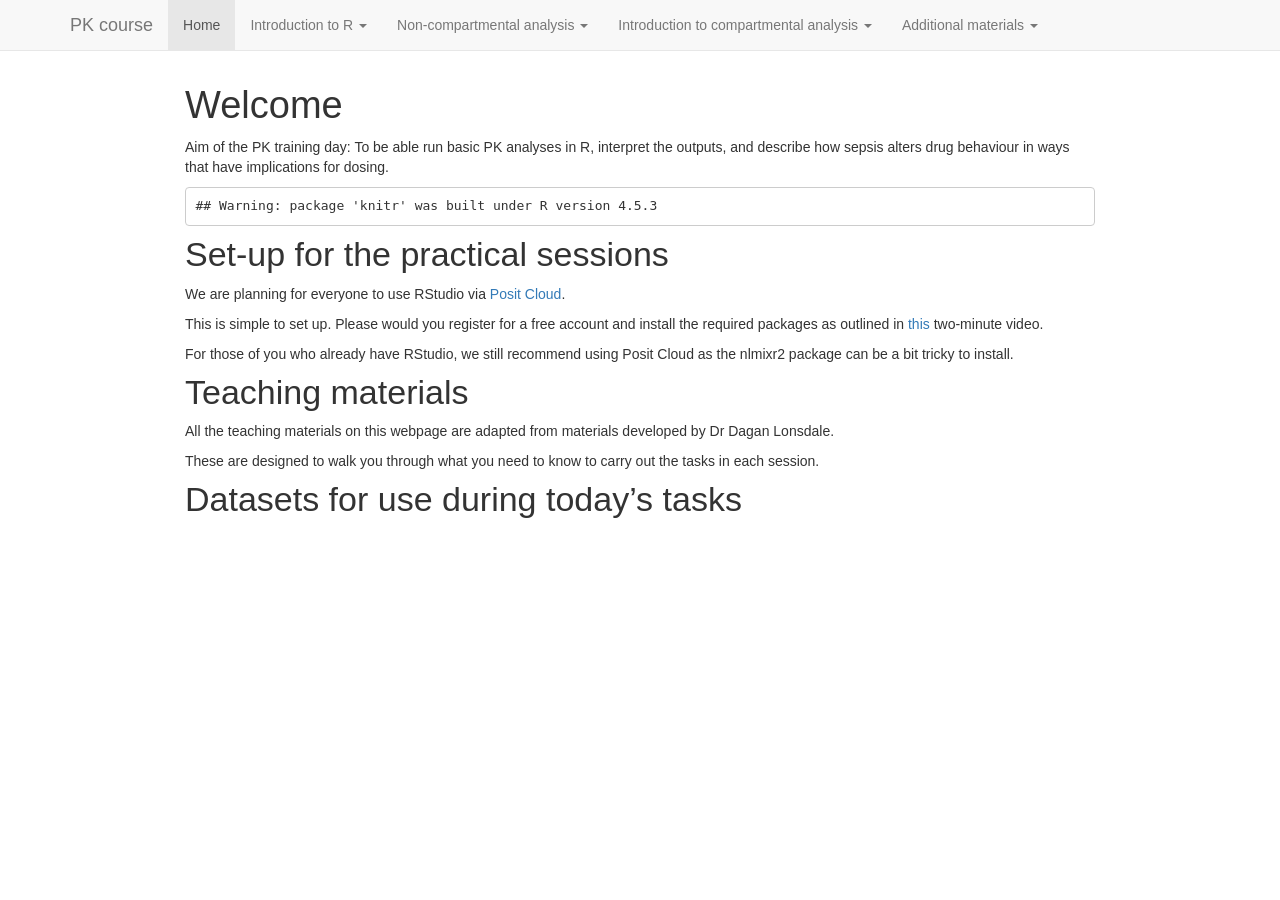
==== docs/index.html @ bf96cb99 "220626_3" ====
<!DOCTYPE html>

<html>

<head>

<meta charset="utf-8" />
<meta name="generator" content="pandoc" />
<meta http-equiv="X-UA-Compatible" content="IE=EDGE" />




<title>Welcome</title>

<script src="site_libs/header-attrs-2.31/header-attrs.js"></script>
<script src="site_libs/jquery-3.6.0/jquery-3.6.0.min.js"></script>
<meta name="viewport" content="width=device-width, initial-scale=1" />
<link href="site_libs/bootstrap-3.3.5/css/bootstrap.min.css" rel="stylesheet" />
<script src="site_libs/bootstrap-3.3.5/js/bootstrap.min.js"></script>
<script src="site_libs/bootstrap-3.3.5/shim/html5shiv.min.js"></script>
<script src="site_libs/bootstrap-3.3.5/shim/respond.min.js"></script>
<style>h1 {font-size: 34px;}
       h1.title {font-size: 38px;}
       h2 {font-size: 30px;}
       h3 {font-size: 24px;}
       h4 {font-size: 18px;}
       h5 {font-size: 16px;}
       h6 {font-size: 12px;}
       code {color: inherit; background-color: rgba(0, 0, 0, 0.04);}
       pre:not([class]) { background-color: white }</style>
<script src="site_libs/navigation-1.1/tabsets.js"></script>
<link href="site_libs/highlightjs-9.12.0/default.css" rel="stylesheet" />
<script src="site_libs/highlightjs-9.12.0/highlight.js"></script>

<style type="text/css">
  code{white-space: pre-wrap;}
  span.smallcaps{font-variant: small-caps;}
  span.underline{text-decoration: underline;}
  div.column{display: inline-block; vertical-align: top; width: 50%;}
  div.hanging-indent{margin-left: 1.5em; text-indent: -1.5em;}
  ul.task-list{list-style: none;}
    </style>

<style type="text/css">code{white-space: pre;}</style>
<script type="text/javascript">
if (window.hljs) {
  hljs.configure({languages: []});
  hljs.initHighlightingOnLoad();
  if (document.readyState && document.readyState === "complete") {
    window.setTimeout(function() { hljs.initHighlighting(); }, 0);
  }
}
</script>









<style type = "text/css">
.main-container {
  max-width: 940px;
  margin-left: auto;
  margin-right: auto;
}
img {
  max-width:100%;
}
.tabbed-pane {
  padding-top: 12px;
}
.html-widget {
  margin-bottom: 20px;
}
button.code-folding-btn:focus {
  outline: none;
}
summary {
  display: list-item;
}
details > summary > p:only-child {
  display: inline;
}
pre code {
  padding: 0;
}
</style>


<style type="text/css">
.dropdown-submenu {
  position: relative;
}
.dropdown-submenu>.dropdown-menu {
  top: 0;
  left: 100%;
  margin-top: -6px;
  margin-left: -1px;
  border-radius: 0 6px 6px 6px;
}
.dropdown-submenu:hover>.dropdown-menu {
  display: block;
}
.dropdown-submenu>a:after {
  display: block;
  content: " ";
  float: right;
  width: 0;
  height: 0;
  border-color: transparent;
  border-style: solid;
  border-width: 5px 0 5px 5px;
  border-left-color: #cccccc;
  margin-top: 5px;
  margin-right: -10px;
}
.dropdown-submenu:hover>a:after {
  border-left-color: #adb5bd;
}
.dropdown-submenu.pull-left {
  float: none;
}
.dropdown-submenu.pull-left>.dropdown-menu {
  left: -100%;
  margin-left: 10px;
  border-radius: 6px 0 6px 6px;
}
</style>

<script type="text/javascript">
// manage active state of menu based on current page
$(document).ready(function () {
  // active menu anchor
  href = window.location.pathname
  href = href.substr(href.lastIndexOf('/') + 1)
  if (href === "")
    href = "index.html";
  var menuAnchor = $('a[href="' + href + '"]');

  // mark the anchor link active (and if it's in a dropdown, also mark that active)
  var dropdown = menuAnchor.closest('li.dropdown');
  if (window.bootstrap) { // Bootstrap 4+
    menuAnchor.addClass('active');
    dropdown.find('> .dropdown-toggle').addClass('active');
  } else { // Bootstrap 3
    menuAnchor.parent().addClass('active');
    dropdown.addClass('active');
  }

  // Navbar adjustments
  var navHeight = $(".navbar").first().height() + 15;
  var style = document.createElement('style');
  var pt = "padding-top: " + navHeight + "px; ";
  var mt = "margin-top: -" + navHeight + "px; ";
  var css = "";
  // offset scroll position for anchor links (for fixed navbar)
  for (var i = 1; i <= 6; i++) {
    css += ".section h" + i + "{ " + pt + mt + "}\n";
  }
  style.innerHTML = "body {" + pt + "padding-bottom: 40px; }\n" + css;
  document.head.appendChild(style);
});
</script>

<!-- tabsets -->

<style type="text/css">
.tabset-dropdown > .nav-tabs {
  display: inline-table;
  max-height: 500px;
  min-height: 44px;
  overflow-y: auto;
  border: 1px solid #ddd;
  border-radius: 4px;
}

.tabset-dropdown > .nav-tabs > li.active:before, .tabset-dropdown > .nav-tabs.nav-tabs-open:before {
  content: "\e259";
  font-family: 'Glyphicons Halflings';
  display: inline-block;
  padding: 10px;
  border-right: 1px solid #ddd;
}

.tabset-dropdown > .nav-tabs.nav-tabs-open > li.active:before {
  content: "\e258";
  font-family: 'Glyphicons Halflings';
  border: none;
}

.tabset-dropdown > .nav-tabs > li.active {
  display: block;
}

.tabset-dropdown > .nav-tabs > li > a,
.tabset-dropdown > .nav-tabs > li > a:focus,
.tabset-dropdown > .nav-tabs > li > a:hover {
  border: none;
  display: inline-block;
  border-radius: 4px;
  background-color: transparent;
}

.tabset-dropdown > .nav-tabs.nav-tabs-open > li {
  display: block;
  float: none;
}

.tabset-dropdown > .nav-tabs > li {
  display: none;
}
</style>

<!-- code folding -->




</head>

<body>


<div class="container-fluid main-container">




<div class="navbar navbar-default  navbar-fixed-top" role="navigation">
  <div class="container">
    <div class="navbar-header">
      <button type="button" class="navbar-toggle collapsed" data-toggle="collapse" data-bs-toggle="collapse" data-target="#navbar" data-bs-target="#navbar">
        <span class="icon-bar"></span>
        <span class="icon-bar"></span>
        <span class="icon-bar"></span>
      </button>
      <a class="navbar-brand" href="index.html">PK course</a>
    </div>
    <div id="navbar" class="navbar-collapse collapse">
      <ul class="nav navbar-nav">
        <li>
  <a href="index.html">Home</a>
</li>
<li class="dropdown">
  <a href="#" class="dropdown-toggle" data-toggle="dropdown" role="button" data-bs-toggle="dropdown" aria-expanded="false">
    Introduction to R
     
    <span class="caret"></span>
  </a>
  <ul class="dropdown-menu" role="menu">
    <li>
      <a href="intro_r.html">Workbook</a>
    </li>
    <li>
      <a href="intro_r_solutions.html">Solutions</a>
    </li>
  </ul>
</li>
<li class="dropdown">
  <a href="#" class="dropdown-toggle" data-toggle="dropdown" role="button" data-bs-toggle="dropdown" aria-expanded="false">
    Non-compartmental analysis
     
    <span class="caret"></span>
  </a>
  <ul class="dropdown-menu" role="menu">
    <li>
      <a href="non_compartmental.html">Workbook</a>
    </li>
    <li>
      <a href="solutions_non_compartmental.html">Solutions</a>
    </li>
  </ul>
</li>
<li class="dropdown">
  <a href="#" class="dropdown-toggle" data-toggle="dropdown" role="button" data-bs-toggle="dropdown" aria-expanded="false">
    Introduction to compartmental analysis
     
    <span class="caret"></span>
  </a>
  <ul class="dropdown-menu" role="menu">
    <li>
      <a href="compartments.html">Compartments</a>
    </li>
    <li>
      <a href="nlmem.html">Non-linear mixed effects modelling</a>
    </li>
  </ul>
</li>
<li class="dropdown">
  <a href="#" class="dropdown-toggle" data-toggle="dropdown" role="button" data-bs-toggle="dropdown" aria-expanded="false">
    Additional materials
     
    <span class="caret"></span>
  </a>
  <ul class="dropdown-menu" role="menu">
    <li>
      <a href="model_diagnostics.html">Model diagnostics</a>
    </li>
    <li>
      <a href="covariate_analysis.html">Covariate analysis</a>
    </li>
  </ul>
</li>
      </ul>
      <ul class="nav navbar-nav navbar-right">
        
      </ul>
    </div><!--/.nav-collapse -->
  </div><!--/.container -->
</div><!--/.navbar -->

<div id="header">



<h1 class="title toc-ignore">Welcome</h1>

</div>


<p>Aim of the PK training day: To be able run basic PK analyses in R,
interpret the outputs, and describe how sepsis alters drug behaviour in
ways that have implications for dosing.</p>
<pre><code>## Warning: package &#39;knitr&#39; was built under R version 4.5.3</code></pre>
<div id="set-up-for-the-practical-sessions" class="section level1">
<h1>Set-up for the practical sessions</h1>
<p>We are planning for everyone to use RStudio via <a
href="https://posit.cloud/">Posit Cloud</a>.</p>
<p>This is simple to set up. Please would you register for a free
account and install the required packages as outlined in <a
href="https://dlonsdal.github.io/SGUL_PK_data/videos/positsetup.mp4">this</a>
two-minute video.</p>
<p>For those of you who already have RStudio, we still recommend using
Posit Cloud as the nlmixr2 package can be a bit tricky to install.</p>
</div>
<div id="teaching-materials" class="section level1">
<h1>Teaching materials</h1>
<p>All the teaching materials on this webpage are adapted from materials
developed by Dr Dagan Lonsdale.</p>
<p>These are designed to walk you through what you need to know to carry
out the tasks in each session.</p>
</div>
<div id="datasets-for-use-during-todays-tasks" class="section level1">
<h1>Datasets for use during today’s tasks</h1>
</div>




</div>

<script>

// add bootstrap table styles to pandoc tables
function bootstrapStylePandocTables() {
  $('tr.odd').parent('tbody').parent('table').addClass('table table-condensed');
}
$(document).ready(function () {
  bootstrapStylePandocTables();
});


</script>

<!-- tabsets -->

<script>
$(document).ready(function () {
  window.buildTabsets("TOC");
});

$(document).ready(function () {
  $('.tabset-dropdown > .nav-tabs > li').click(function () {
    $(this).parent().toggleClass('nav-tabs-open');
  });
});
</script>

<!-- code folding -->


<!-- dynamically load mathjax for compatibility with self-contained -->
<script>
  (function () {
    var script = document.createElement("script");
    script.type = "text/javascript";
    script.src  = "https://mathjax.rstudio.com/latest/MathJax.js?config=TeX-AMS-MML_HTMLorMML";
    document.getElementsByTagName("head")[0].appendChild(script);
  })();
</script>

</body>
</html>
---- docs/site_libs/highlightjs-9.12.0/default.css ----
.hljs-literal {
  color: #990073;
}

.hljs-number {
  color: #099;
}

.hljs-comment {
  color: #998;
  font-style: italic;
}

.hljs-keyword {
  color: #900;
  font-weight: bold;
}

.hljs-string {
  color: #d14;
}
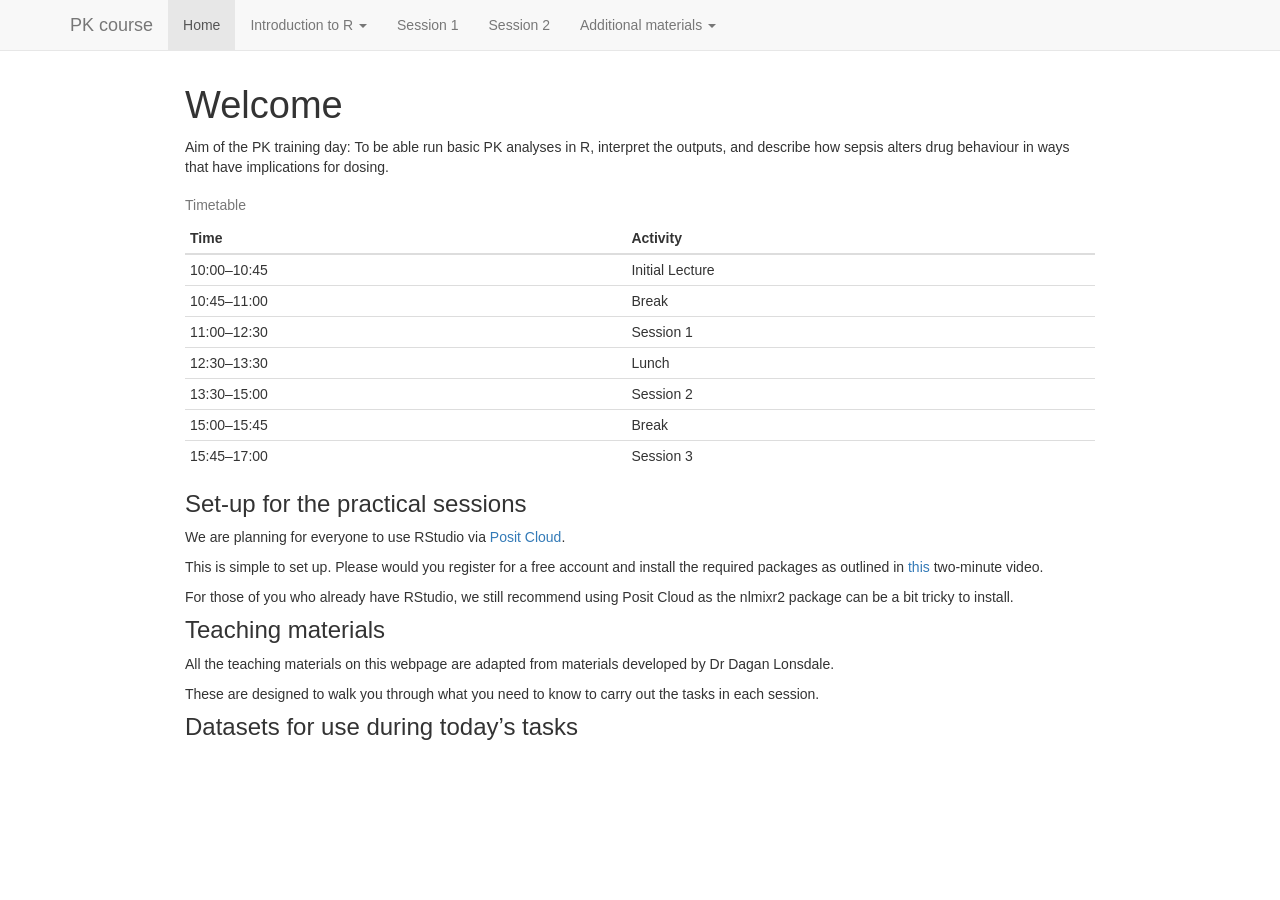
==== commit 88aab3a1: "220626_4" ====
--- a/docs/index.html
+++ b/docs/index.html
@@ -256,39 +256,15 @@
       <a href="intro_r.html">Workbook</a>
     </li>
     <li>
-      <a href="intro_r_solutions.html">Solutions</a>
+      <a href="intro_r_solutions.html">Solutions to extension exercises</a>
     </li>
   </ul>
 </li>
-<li class="dropdown">
-  <a href="#" class="dropdown-toggle" data-toggle="dropdown" role="button" data-bs-toggle="dropdown" aria-expanded="false">
-    Non-compartmental analysis
-     
-    <span class="caret"></span>
-  </a>
-  <ul class="dropdown-menu" role="menu">
-    <li>
-      <a href="non_compartmental.html">Workbook</a>
-    </li>
-    <li>
-      <a href="solutions_non_compartmental.html">Solutions</a>
-    </li>
-  </ul>
+<li>
+  <a href="solutions_non_compartmental.html">Session 1</a>
 </li>
-<li class="dropdown">
-  <a href="#" class="dropdown-toggle" data-toggle="dropdown" role="button" data-bs-toggle="dropdown" aria-expanded="false">
-    Introduction to compartmental analysis
-     
-    <span class="caret"></span>
-  </a>
-  <ul class="dropdown-menu" role="menu">
-    <li>
-      <a href="compartments.html">Compartments</a>
-    </li>
-    <li>
-      <a href="nlmem.html">Non-linear mixed effects modelling</a>
-    </li>
-  </ul>
+<li>
+  <a href="nlmem.html">Session 2</a>
 </li>
 <li class="dropdown">
   <a href="#" class="dropdown-toggle" data-toggle="dropdown" role="button" data-bs-toggle="dropdown" aria-expanded="false">
@@ -325,9 +301,47 @@
 <p>Aim of the PK training day: To be able run basic PK analyses in R,
 interpret the outputs, and describe how sepsis alters drug behaviour in
 ways that have implications for dosing.</p>
-<pre><code>## Warning: package &#39;knitr&#39; was built under R version 4.5.3</code></pre>
-<div id="set-up-for-the-practical-sessions" class="section level1">
-<h1>Set-up for the practical sessions</h1>
+<table>
+<caption>Timetable</caption>
+<thead>
+<tr class="header">
+<th align="left">Time</th>
+<th align="left">Activity</th>
+</tr>
+</thead>
+<tbody>
+<tr class="odd">
+<td align="left">10:00–10:45</td>
+<td align="left">Initial Lecture</td>
+</tr>
+<tr class="even">
+<td align="left">10:45–11:00</td>
+<td align="left">Break</td>
+</tr>
+<tr class="odd">
+<td align="left">11:00–12:30</td>
+<td align="left">Session 1</td>
+</tr>
+<tr class="even">
+<td align="left">12:30–13:30</td>
+<td align="left">Lunch</td>
+</tr>
+<tr class="odd">
+<td align="left">13:30–15:00</td>
+<td align="left">Session 2</td>
+</tr>
+<tr class="even">
+<td align="left">15:00–15:45</td>
+<td align="left">Break</td>
+</tr>
+<tr class="odd">
+<td align="left">15:45–17:00</td>
+<td align="left">Session 3</td>
+</tr>
+</tbody>
+</table>
+<div id="set-up-for-the-practical-sessions" class="section level3">
+<h3>Set-up for the practical sessions</h3>
 <p>We are planning for everyone to use RStudio via <a
 href="https://posit.cloud/">Posit Cloud</a>.</p>
 <p>This is simple to set up. Please would you register for a free
@@ -337,15 +351,15 @@
 <p>For those of you who already have RStudio, we still recommend using
 Posit Cloud as the nlmixr2 package can be a bit tricky to install.</p>
 </div>
-<div id="teaching-materials" class="section level1">
-<h1>Teaching materials</h1>
+<div id="teaching-materials" class="section level3">
+<h3>Teaching materials</h3>
 <p>All the teaching materials on this webpage are adapted from materials
 developed by Dr Dagan Lonsdale.</p>
 <p>These are designed to walk you through what you need to know to carry
 out the tasks in each session.</p>
 </div>
-<div id="datasets-for-use-during-todays-tasks" class="section level1">
-<h1>Datasets for use during today’s tasks</h1>
+<div id="datasets-for-use-during-todays-tasks" class="section level3">
+<h3>Datasets for use during today’s tasks</h3>
 </div>
 
 
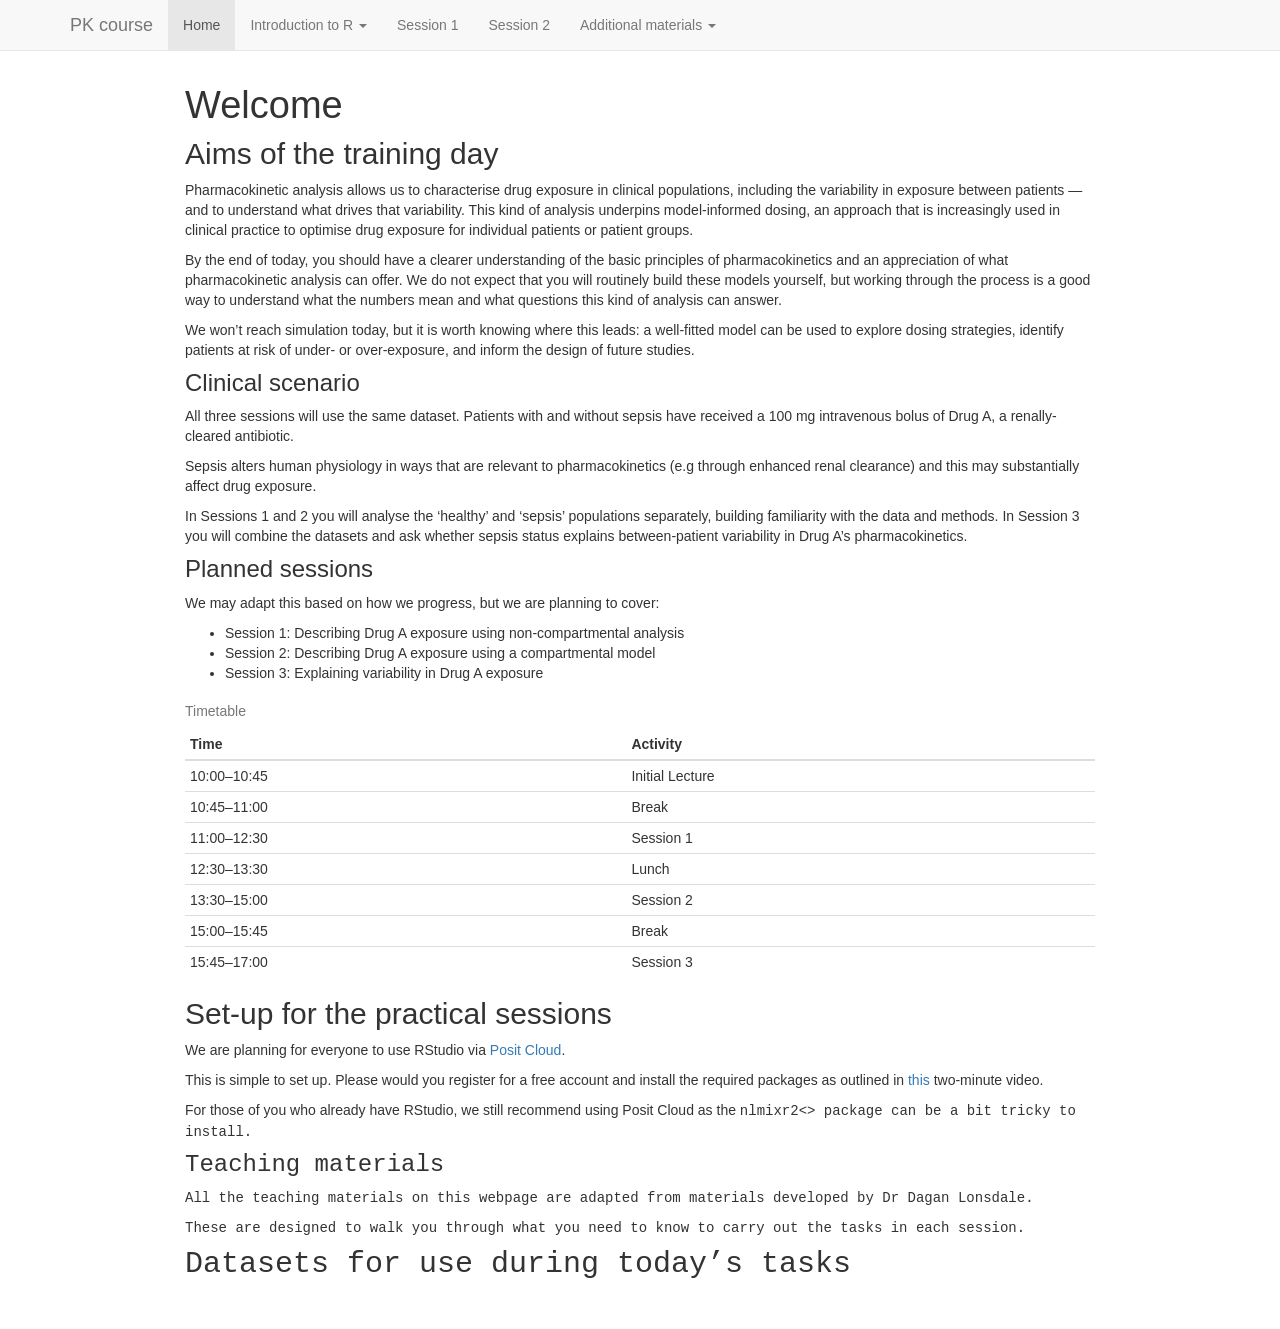
==== commit b9247439: "220626" ====
--- a/docs/index.html
+++ b/docs/index.html
@@ -298,9 +298,48 @@
 </div>
 
 
-<p>Aim of the PK training day: To be able run basic PK analyses in R,
-interpret the outputs, and describe how sepsis alters drug behaviour in
-ways that have implications for dosing.</p>
+<div id="aims-of-the-training-day" class="section level2">
+<h2>Aims of the training day</h2>
+<p>Pharmacokinetic analysis allows us to characterise drug exposure in
+clinical populations, including the variability in exposure between
+patients — and to understand what drives that variability. This kind of
+analysis underpins model-informed dosing, an approach that is
+increasingly used in clinical practice to optimise drug exposure for
+individual patients or patient groups.</p>
+<p>By the end of today, you should have a clearer understanding of the
+basic principles of pharmacokinetics and an appreciation of what
+pharmacokinetic analysis can offer. We do not expect that you will
+routinely build these models yourself, but working through the process
+is a good way to understand what the numbers mean and what questions
+this kind of analysis can answer.</p>
+<p>We won’t reach simulation today, but it is worth knowing where this
+leads: a well-fitted model can be used to explore dosing strategies,
+identify patients at risk of under- or over-exposure, and inform the
+design of future studies.</p>
+<div id="clinical-scenario" class="section level3">
+<h3>Clinical scenario</h3>
+<p>All three sessions will use the same dataset. Patients with and
+without sepsis have received a 100 mg intravenous bolus of Drug A, a
+renally-cleared antibiotic.</p>
+<p>Sepsis alters human physiology in ways that are relevant to
+pharmacokinetics (e.g through enhanced renal clearance) and this may
+substantially affect drug exposure.</p>
+<p>In Sessions 1 and 2 you will analyse the ‘healthy’ and ‘sepsis’
+populations separately, building familiarity with the data and methods.
+In Session 3 you will combine the datasets and ask whether sepsis status
+explains between-patient variability in Drug A’s pharmacokinetics.</p>
+</div>
+<div id="planned-sessions" class="section level3">
+<h3>Planned sessions</h3>
+<p>We may adapt this based on how we progress, but we are planning to
+cover:</p>
+<ul>
+<li>Session 1: Describing Drug A exposure using non-compartmental
+analysis</li>
+<li>Session 2: Describing Drug A exposure using a compartmental
+model</li>
+<li>Session 3: Explaining variability in Drug A exposure</li>
+</ul>
 <table>
 <caption>Timetable</caption>
 <thead>
@@ -340,8 +379,10 @@
 </tr>
 </tbody>
 </table>
-<div id="set-up-for-the-practical-sessions" class="section level3">
-<h3>Set-up for the practical sessions</h3>
+</div>
+</div>
+<div id="set-up-for-the-practical-sessions" class="section level2">
+<h2>Set-up for the practical sessions</h2>
 <p>We are planning for everyone to use RStudio via <a
 href="https://posit.cloud/">Posit Cloud</a>.</p>
 <p>This is simple to set up. Please would you register for a free
@@ -349,8 +390,8 @@
 href="https://dlonsdal.github.io/SGUL_PK_data/videos/positsetup.mp4">this</a>
 two-minute video.</p>
 <p>For those of you who already have RStudio, we still recommend using
-Posit Cloud as the nlmixr2 package can be a bit tricky to install.</p>
-</div>
+Posit Cloud as the <TT>nlmixr2&lt;&gt; package can be a bit tricky to
+install.</p>
 <div id="teaching-materials" class="section level3">
 <h3>Teaching materials</h3>
 <p>All the teaching materials on this webpage are adapted from materials
@@ -358,8 +399,9 @@
 <p>These are designed to walk you through what you need to know to carry
 out the tasks in each session.</p>
 </div>
-<div id="datasets-for-use-during-todays-tasks" class="section level3">
-<h3>Datasets for use during today’s tasks</h3>
+</div>
+<div id="datasets-for-use-during-todays-tasks" class="section level2">
+<h2>Datasets for use during today’s tasks</h2>
 </div>
 
 
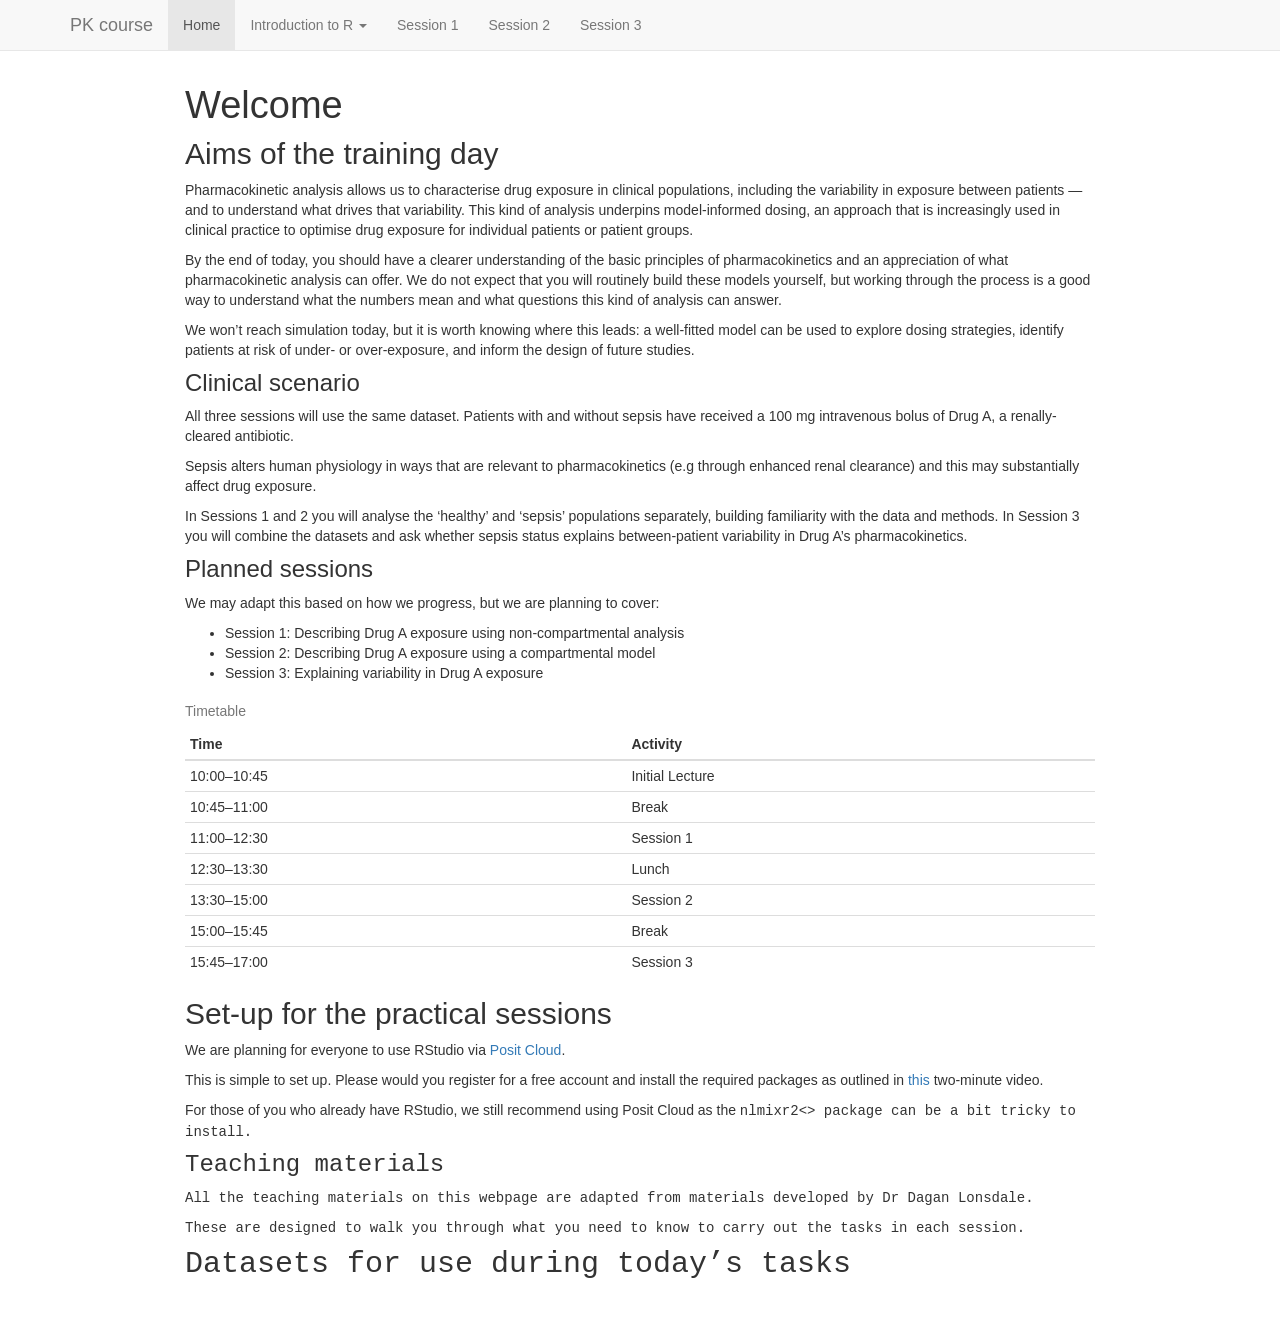
==== commit dbea61b8: "220626_6" ====
--- a/docs/index.html
+++ b/docs/index.html
@@ -266,20 +266,8 @@
 <li>
   <a href="nlmem.html">Session 2</a>
 </li>
-<li class="dropdown">
-  <a href="#" class="dropdown-toggle" data-toggle="dropdown" role="button" data-bs-toggle="dropdown" aria-expanded="false">
-    Additional materials
-     
-    <span class="caret"></span>
-  </a>
-  <ul class="dropdown-menu" role="menu">
-    <li>
-      <a href="model_diagnostics.html">Model diagnostics</a>
-    </li>
-    <li>
-      <a href="covariate_analysis.html">Covariate analysis</a>
-    </li>
-  </ul>
+<li>
+  <a href="variability.html">Session 3</a>
 </li>
       </ul>
       <ul class="nav navbar-nav navbar-right">
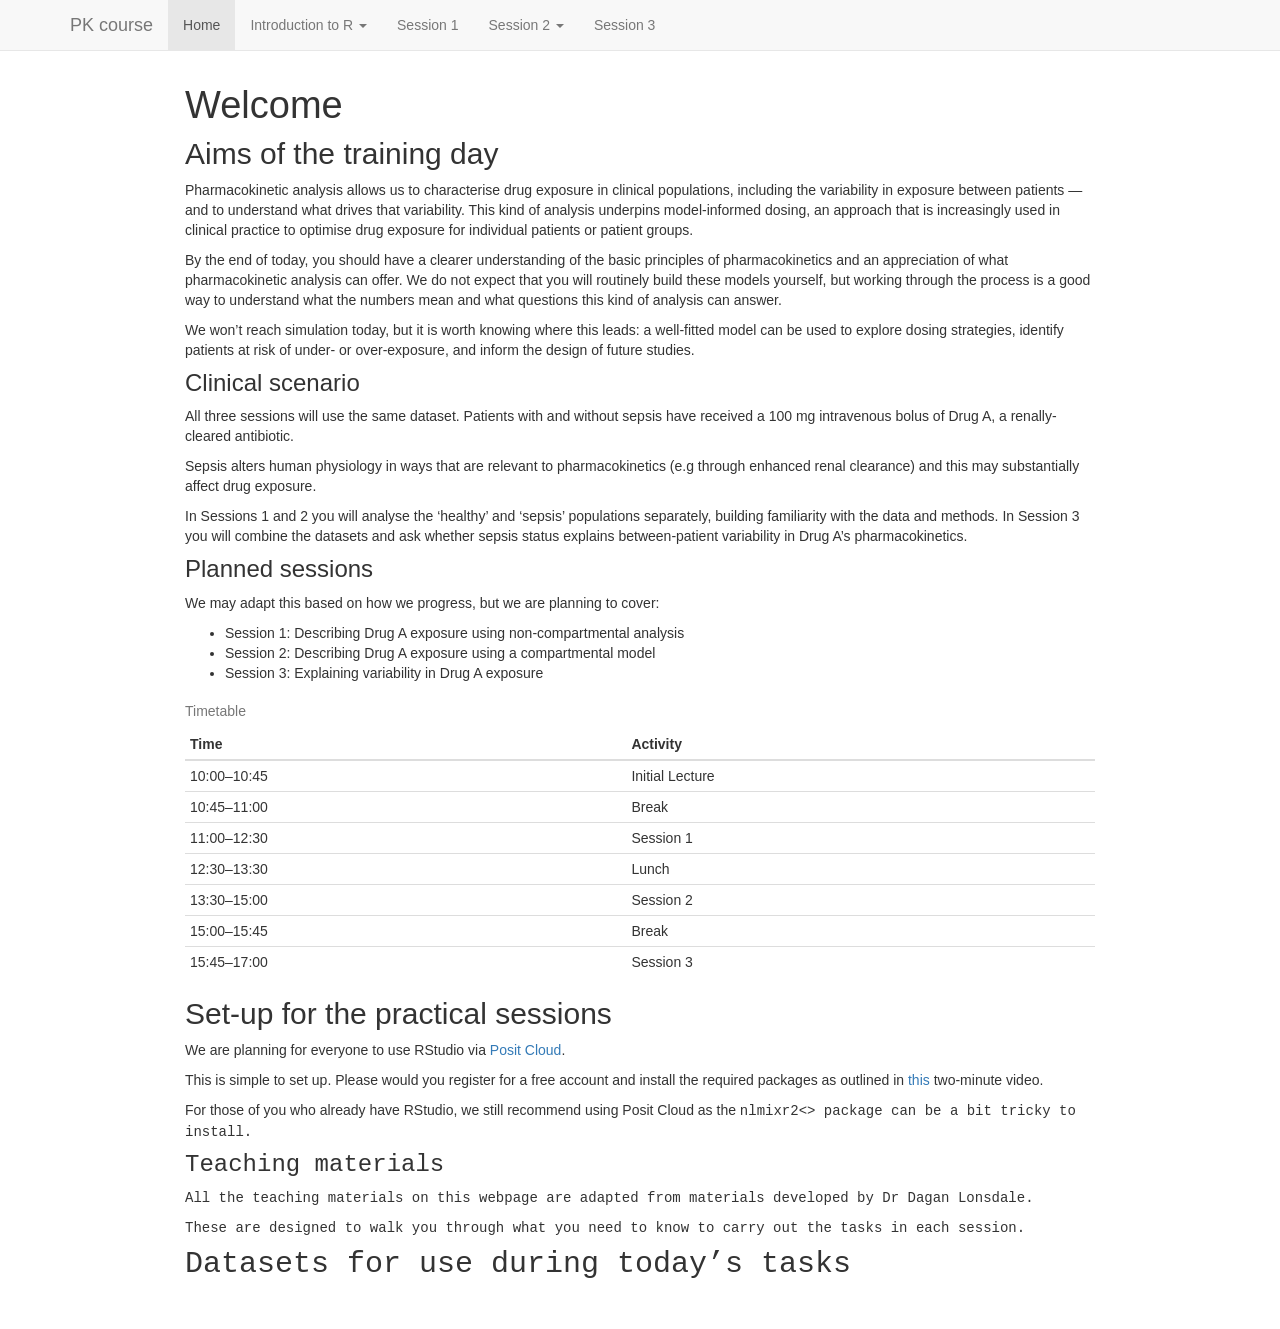
==== commit 1a7cd2bc: "220626_7" ====
--- a/docs/index.html
+++ b/docs/index.html
@@ -263,8 +263,20 @@
 <li>
   <a href="solutions_non_compartmental.html">Session 1</a>
 </li>
-<li>
-  <a href="nlmem.html">Session 2</a>
+<li class="dropdown">
+  <a href="#" class="dropdown-toggle" data-toggle="dropdown" role="button" data-bs-toggle="dropdown" aria-expanded="false">
+    Session 2
+     
+    <span class="caret"></span>
+  </a>
+  <ul class="dropdown-menu" role="menu">
+    <li>
+      <a href="nlmem.html">Workbook</a>
+    </li>
+    <li>
+      <a href="nlmem2.html">More information about non-linear mixed effects modelling</a>
+    </li>
+  </ul>
 </li>
 <li>
   <a href="variability.html">Session 3</a>
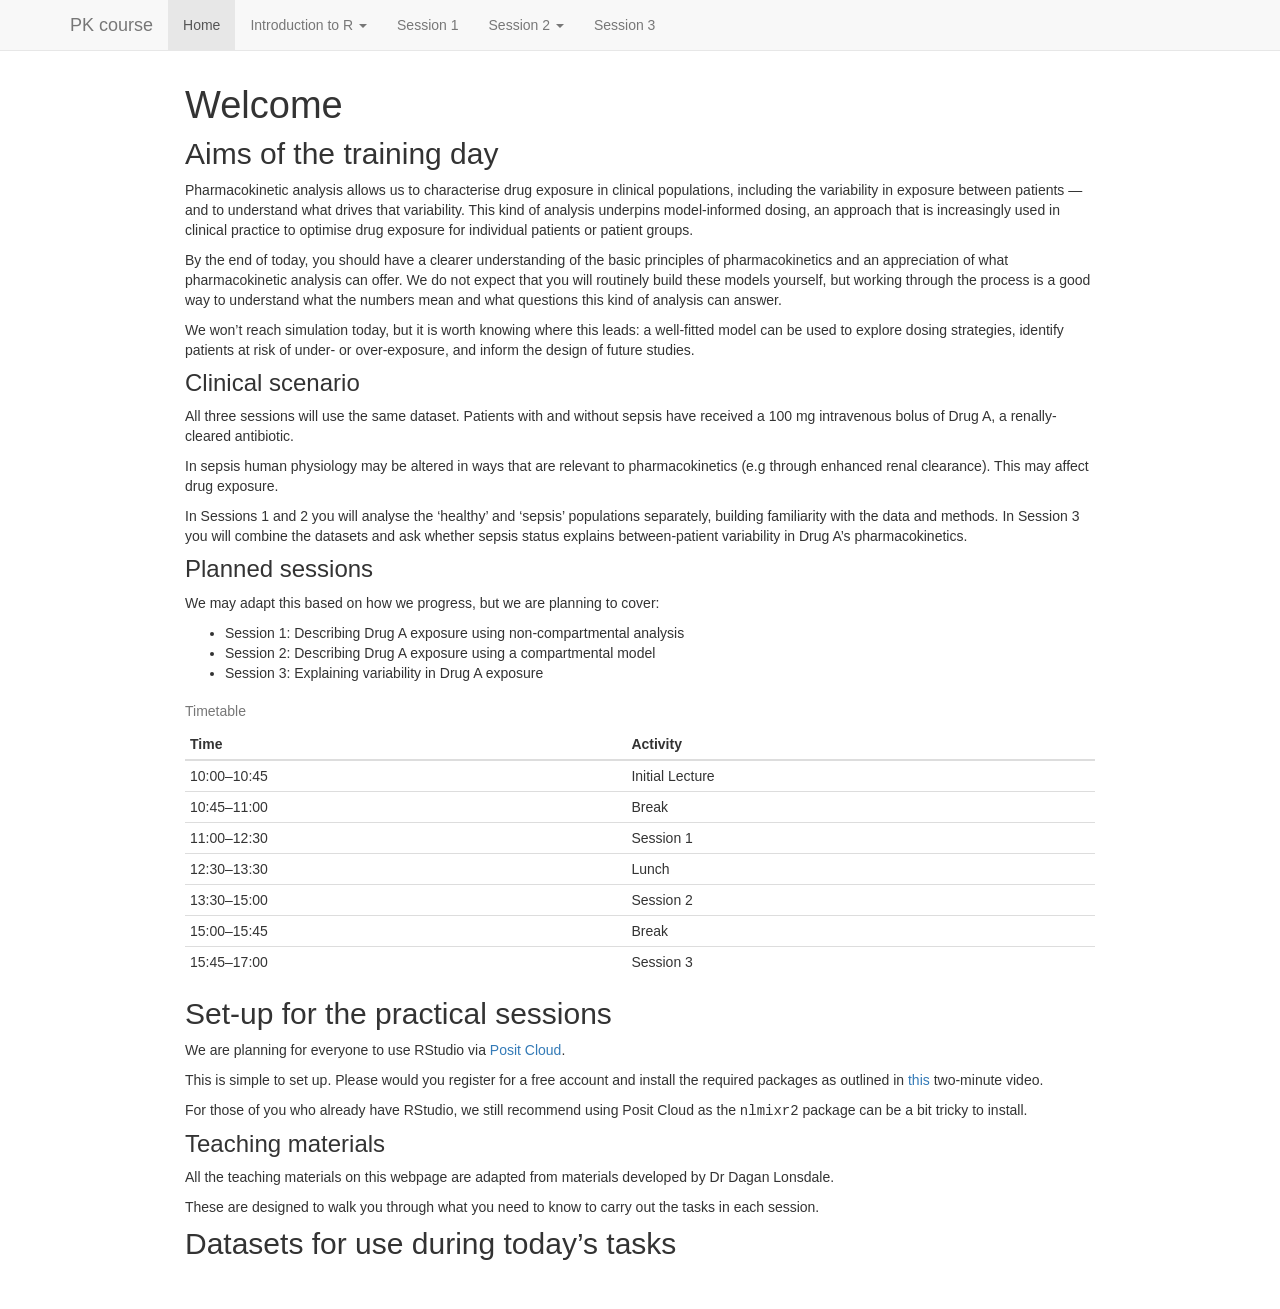
==== commit f28e699f: "240626" ====
--- a/docs/index.html
+++ b/docs/index.html
@@ -321,9 +321,9 @@
 <p>All three sessions will use the same dataset. Patients with and
 without sepsis have received a 100 mg intravenous bolus of Drug A, a
 renally-cleared antibiotic.</p>
-<p>Sepsis alters human physiology in ways that are relevant to
-pharmacokinetics (e.g through enhanced renal clearance) and this may
-substantially affect drug exposure.</p>
+<p>In sepsis human physiology may be altered in ways that are relevant
+to pharmacokinetics (e.g through enhanced renal clearance). This may
+affect drug exposure.</p>
 <p>In Sessions 1 and 2 you will analyse the ‘healthy’ and ‘sepsis’
 populations separately, building familiarity with the data and methods.
 In Session 3 you will combine the datasets and ask whether sepsis status
@@ -390,7 +390,7 @@
 href="https://dlonsdal.github.io/SGUL_PK_data/videos/positsetup.mp4">this</a>
 two-minute video.</p>
 <p>For those of you who already have RStudio, we still recommend using
-Posit Cloud as the <TT>nlmixr2&lt;&gt; package can be a bit tricky to
+Posit Cloud as the <TT>nlmixr2</TT> package can be a bit tricky to
 install.</p>
 <div id="teaching-materials" class="section level3">
 <h3>Teaching materials</h3>
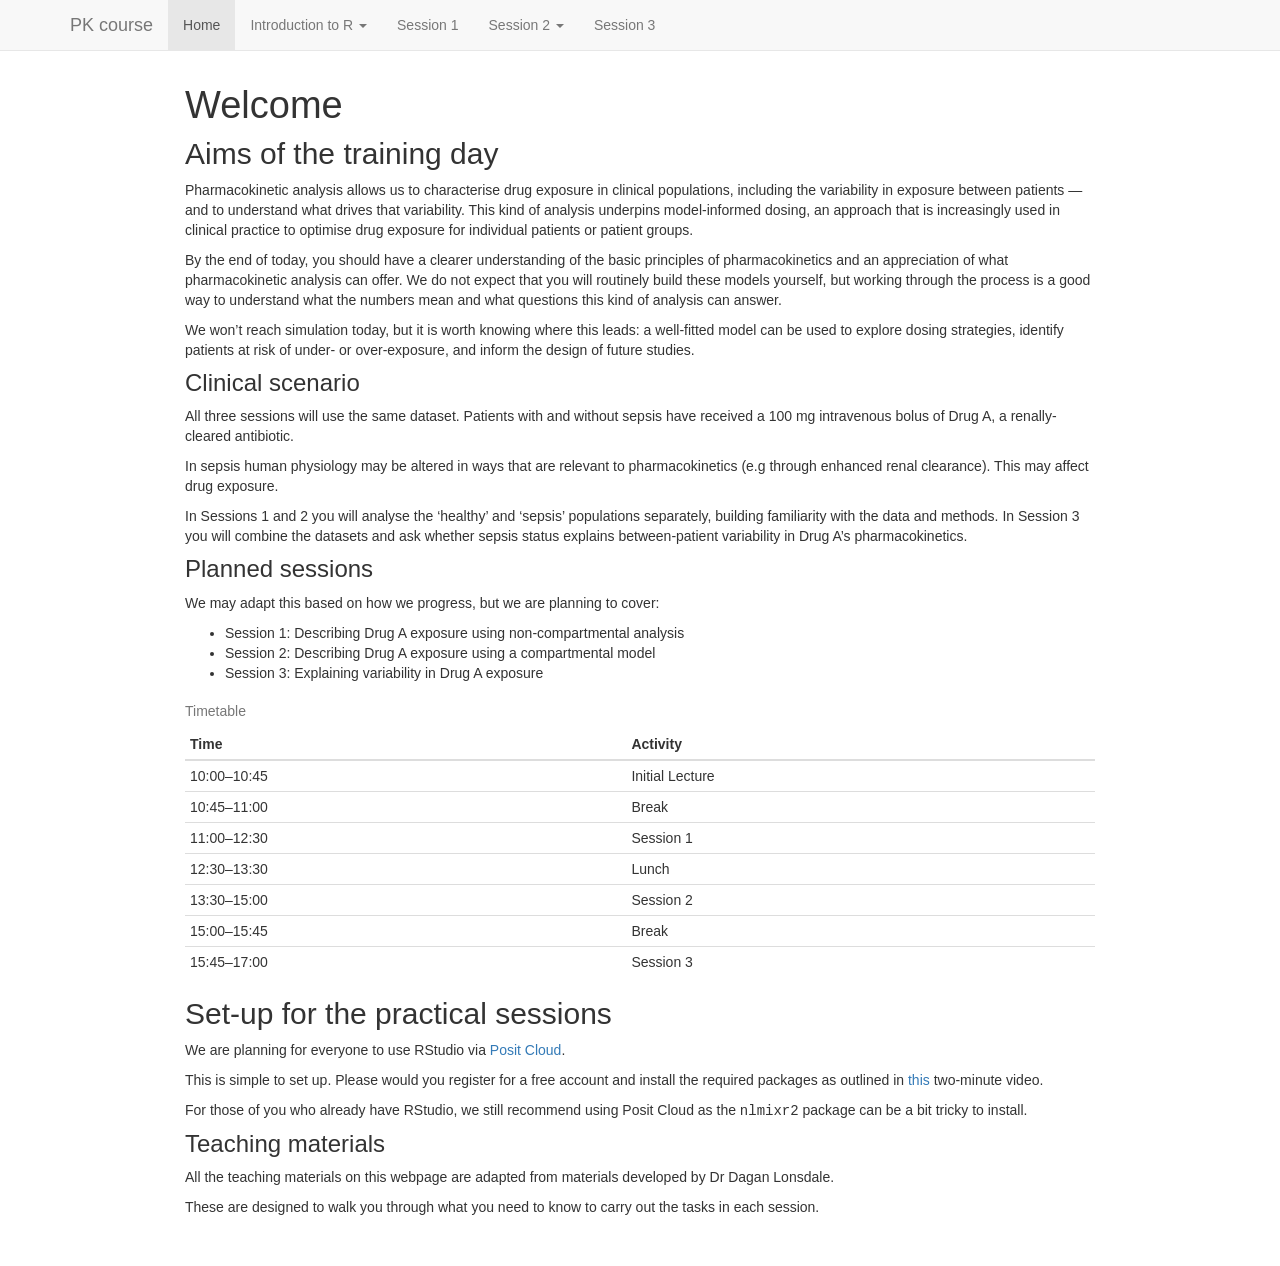
==== commit b488202e: "250626_3" ====
--- a/docs/index.html
+++ b/docs/index.html
@@ -400,9 +400,6 @@
 out the tasks in each session.</p>
 </div>
 </div>
-<div id="datasets-for-use-during-todays-tasks" class="section level2">
-<h2>Datasets for use during today’s tasks</h2>
-</div>
 
 
 
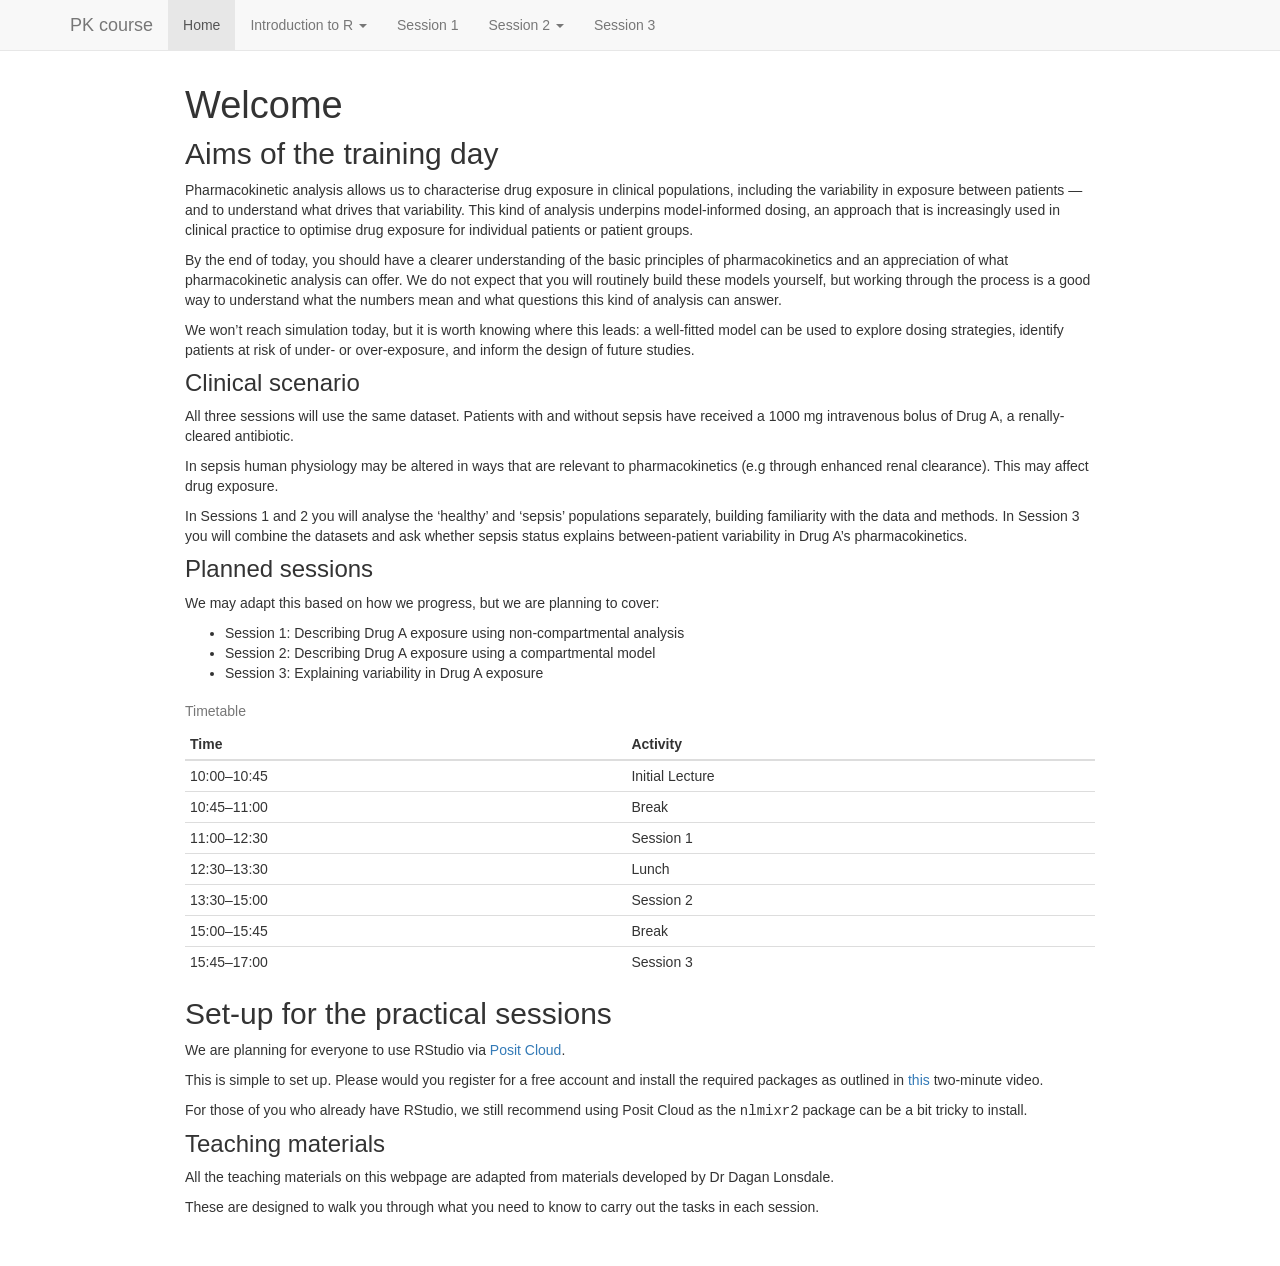
==== commit 6f4d9d19: "250626_5" ====
--- a/docs/index.html
+++ b/docs/index.html
@@ -319,7 +319,7 @@
 <div id="clinical-scenario" class="section level3">
 <h3>Clinical scenario</h3>
 <p>All three sessions will use the same dataset. Patients with and
-without sepsis have received a 100 mg intravenous bolus of Drug A, a
+without sepsis have received a 1000 mg intravenous bolus of Drug A, a
 renally-cleared antibiotic.</p>
 <p>In sepsis human physiology may be altered in ways that are relevant
 to pharmacokinetics (e.g through enhanced renal clearance). This may
